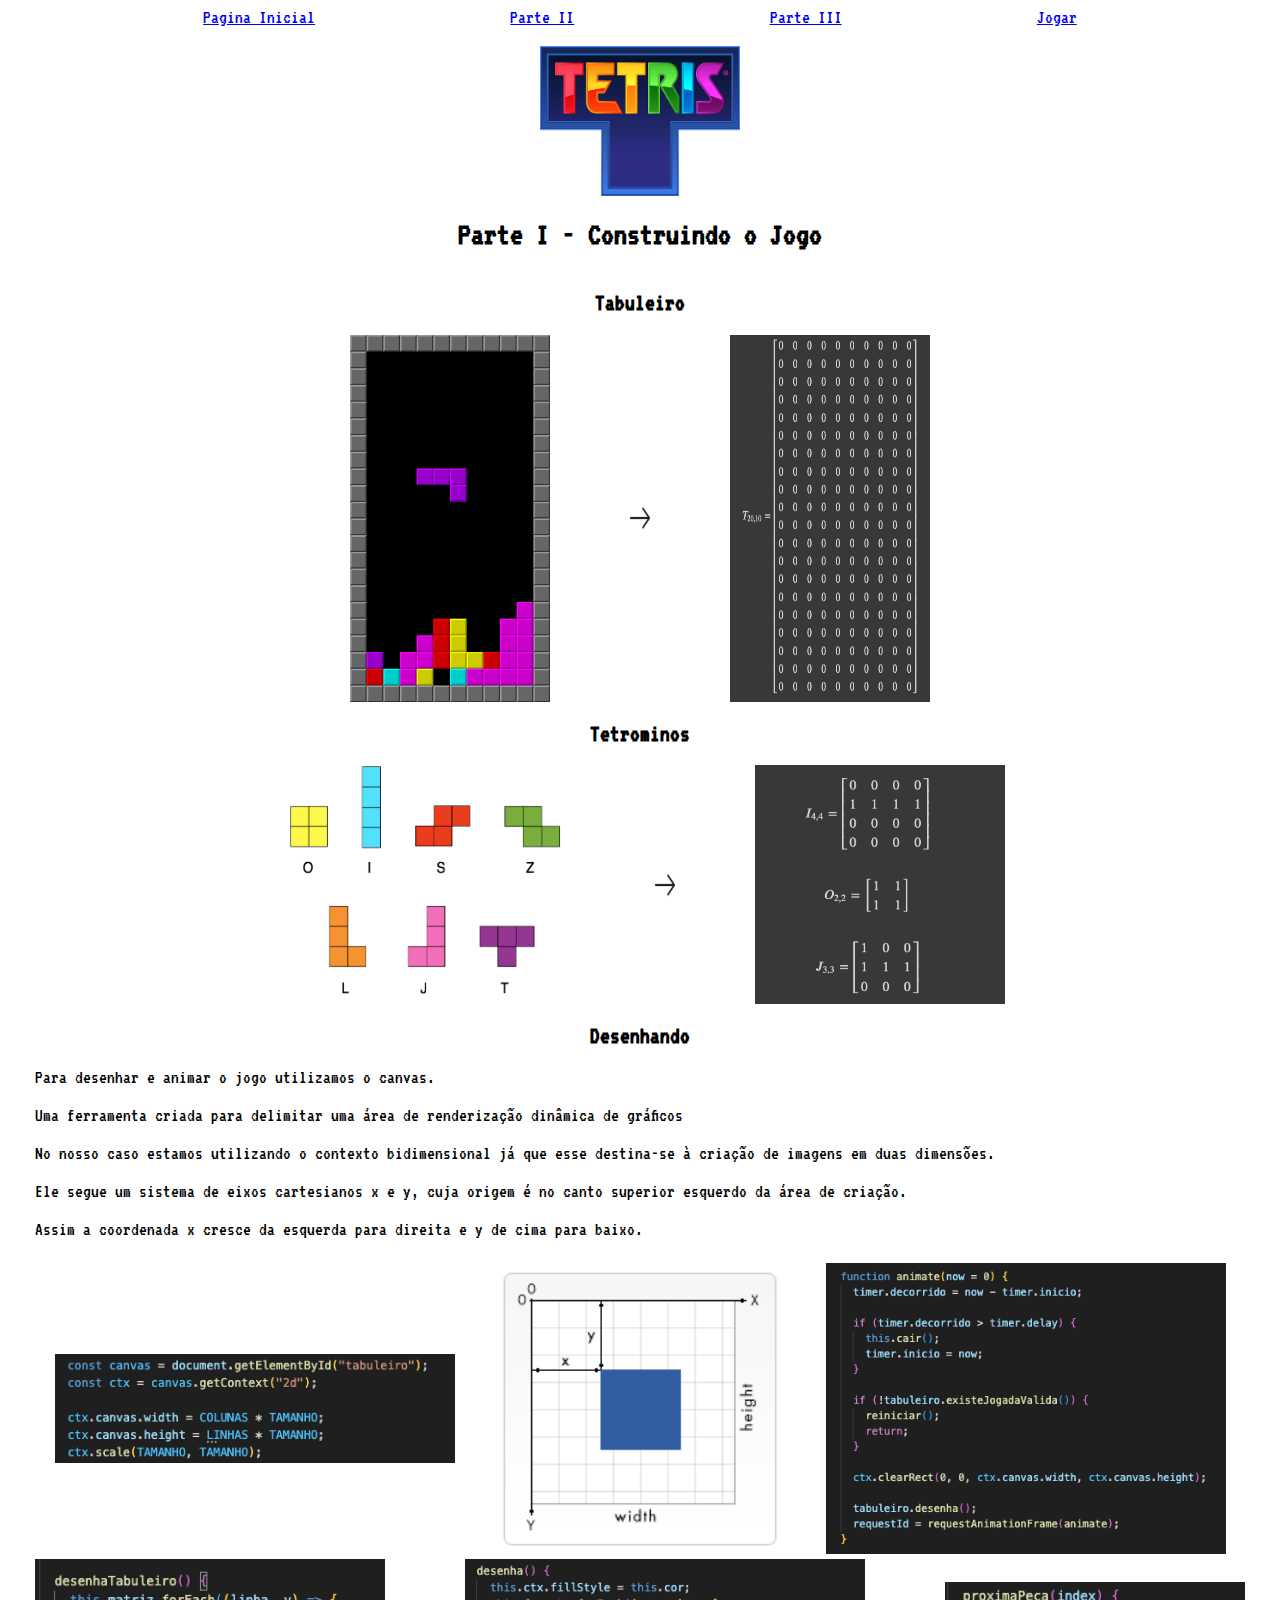
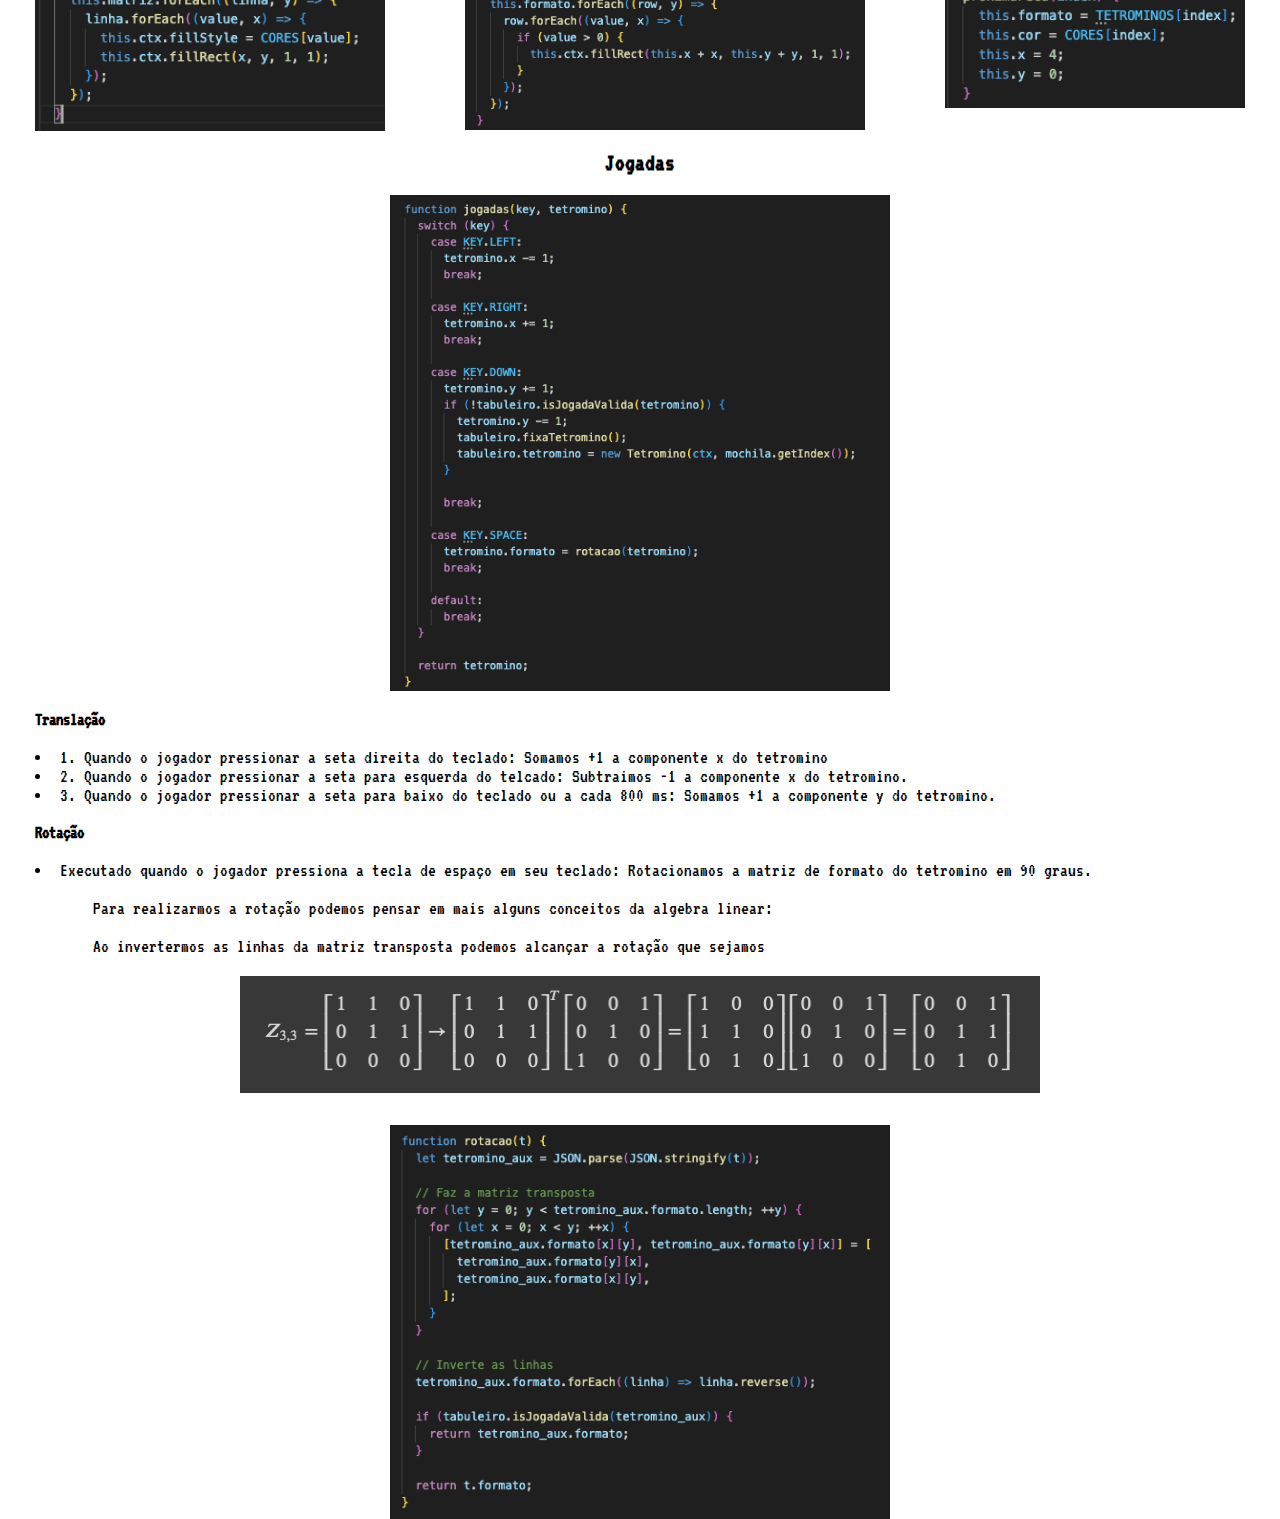
==== construindo.html @ 5bfb2db0 "Cria pagina da Parte I" ====
<html>
  <head>
    <meta charset="UTF-8" />
    <meta name="viewport" content="width=device-width, initial-scale=1.0" />
    <title>TETRIS</title>
    <link rel="stylesheet" type="text/css" href="styles.css" />
    <link rel="icon" href="assets/icone.png" />
    <link rel="preconnect" href="https://fonts.googleapis.com" />
    <link rel="preconnect" href="https://fonts.gstatic.com" crossorigin />
    <link
      href="https://fonts.googleapis.com/css2?family=VT323&display=swap"
      rel="stylesheet"
    />
  </head>
  <body>
    <nav>
      <a href="index.html">Pagina Inicial</a>
      <a href="randomizer.html">Parte II</a>
      <a href="seca.html">Parte III</a>
      <a href="jogo.html">Jogar</a>
    </nav>

    <div class="main-text">
        <div style="justify-content: center; display: flex;">
          <img src="assets/icone.png" width="200" height="150">
        </div>
        <div style="justify-content: center; display: flex;">
          <h1>Parte I - Construindo o Jogo</h1>
        </div>
        <div>
            <h2 style="justify-content: center; display: flex;">Tabuleiro</h2>
            <div style="display: flex; gap: 5em; justify-content: center;">
                <img width="200" style="display: inline-block;" src="assets/tetris_exemplo.png">
                <img width="20" height="30" style="display: inline-block; align-self: center;" src="assets/arrow.png">
                <img width="200" src="assets/tabuleiro.png">
            </div>
        </div>
        <div>
            <h2 style="justify-content: center; display: flex;">Tetrominos</h2>
            <div style="display: flex; gap: 5em; justify-content: center;">
                <img width="300" style="display: inline-block;" src="assets/tetrominos_exemplo.png">
                <img width="20" height="30" style="display: inline-block; align-self: center;" src="assets/arrow.png">
                <img width="250" src="assets/tetrominos.png">
            </div>
        </div>
        <div>
            <h2 style="justify-content: center; display: flex;">Desenhando</h2>
            <p>
                Para desenhar e animar o jogo utilizamos o canvas.
            </p>
            <p> Uma ferramenta criada para delimitar uma área de renderização dinâmica de gráficos</p>
            <p> No nosso caso estamos utilizando o contexto bidimensional já que esse destina-se à criação de imagens em duas dimensões.</p>
            <p> Ele segue um sistema de eixos cartesianos x e y, cuja origem é no canto superior esquerdo da área de criação.</p>
            <p> Assim a coordenada x cresce da esquerda para direita e y de cima para baixo.</p>
            <div style="display: flex; justify-content: space-evenly; gap: 1em;">
                <img width="400" style="display: inline-block; align-self: center;" src="assets/inicia_canvas.png">
                <img width="300" src="assets/canvas_default_grid.png" >
                <img width="400" style="display: inline-block; align-self: center;" src="assets/animate.png">
            </div>
            <div style="display: flex; gap: 5em; justify-content: center;">
                <img width="350" style="display: inline-block;" src="assets/desenha_tabuleiro.png">
                <img width="400" style="display: inline-block; align-self: center;" src="assets/desenha_tetromino.png">
                <img width="300" style="display: inline-block; align-self: center;" src="assets/tetromino_2.png">
            </div>
        </div>
        <div>
            <h2 style="justify-content: center; display: flex;">Jogadas</h2>
            <div style="display: flex; gap: 5em; justify-content: center;">
                <img width="500" style="display: inline-block;" src="assets/jogadas.png">
            </div>
            <h3>Translação</h2>
                <li>
                    1. Quando o jogador pressionar a seta direita do teclado:
                    Somamos +1 a componente x do tetromino
                </li>
                <li>
                    2. Quando o jogador pressionar a seta para esquerda do telcado:
                    Subtraimos -1 a componente x do tetromino.
                </li>
                <li>
                    3. Quando o jogador pressionar a seta para baixo do teclado ou a cada 800 ms:
                    Somamos +1 a componente y do tetromino.
                </li>
            <h3>Rotação</h2>
                <li>
                    Executado quando o jogador pressiona a tecla de espaço em seu teclado:
                    Rotacionamos a matriz de formato do tetromino em 90 graus.
                </li>
                <p style="margin-left: 3em;">
                    Para realizarmos a rotação podemos pensar em mais alguns conceitos da algebra linear:</p>
                <p style="margin-left: 3em;">Ao invertermos as linhas da matriz transposta podemos alcançar a rotação que sejamos</p>
                <div style="display: flex; gap: 5em; justify-content: center; margin-bottom: 2em;">
                    <img width="800" style="display: inline-block;" src="assets/rotacao_teoria.png">
                </div>
                <div style="display: flex; gap: 5em; justify-content: center;">
                    <img width="500" style="display: inline-block;" src="assets/rotacao.png">
                </div>
        </div>
    </div>


    <script type="text/javascript" src="constantes.js"></script>
    <script type="text/javascript" src="mochila.js"></script>
    <script type="text/javascript" src="tetromino.js"></script>
    <script type="text/javascript" src="tabuleiro.js"></script>
    <script type="text/javascript" src="logica.js"></script>
  </body>
</html>
---- styles.css ----
* {
  font-family: "VT323", monospace;
}

html {
  width: 100%;
  height: 100%;
}

nav {
  display: flex;
  justify-content: space-evenly;
  margin-bottom: 1em;
  font-size: larger;

}

p {
  font-size: larger;
}

li {
  font-size: larger;
}

.main {
  display: flex;
  justify-content: center;
  align-content: center;
  height: 90%;
}

.main-text {
  display: grid;
  justify-content: center;
  overflow-y: auto;
}

.tabuleiro {
  border: solid 2px;
}

.previa {
  border: solid 2px;
  justify-self: center;
}

.stats {
  display: grid;
  font-size: 24pt;
  justify-items: center;
}

.menu {
  display: grid;
  padding: 2em;
  color: rgb(42, 37, 113);
  justify-content: center;
}

.iniciar-jogo {
  width: fit-content;
  height: fit-content;
  background: transparent;
  border: transparent;
  justify-self: center;
}
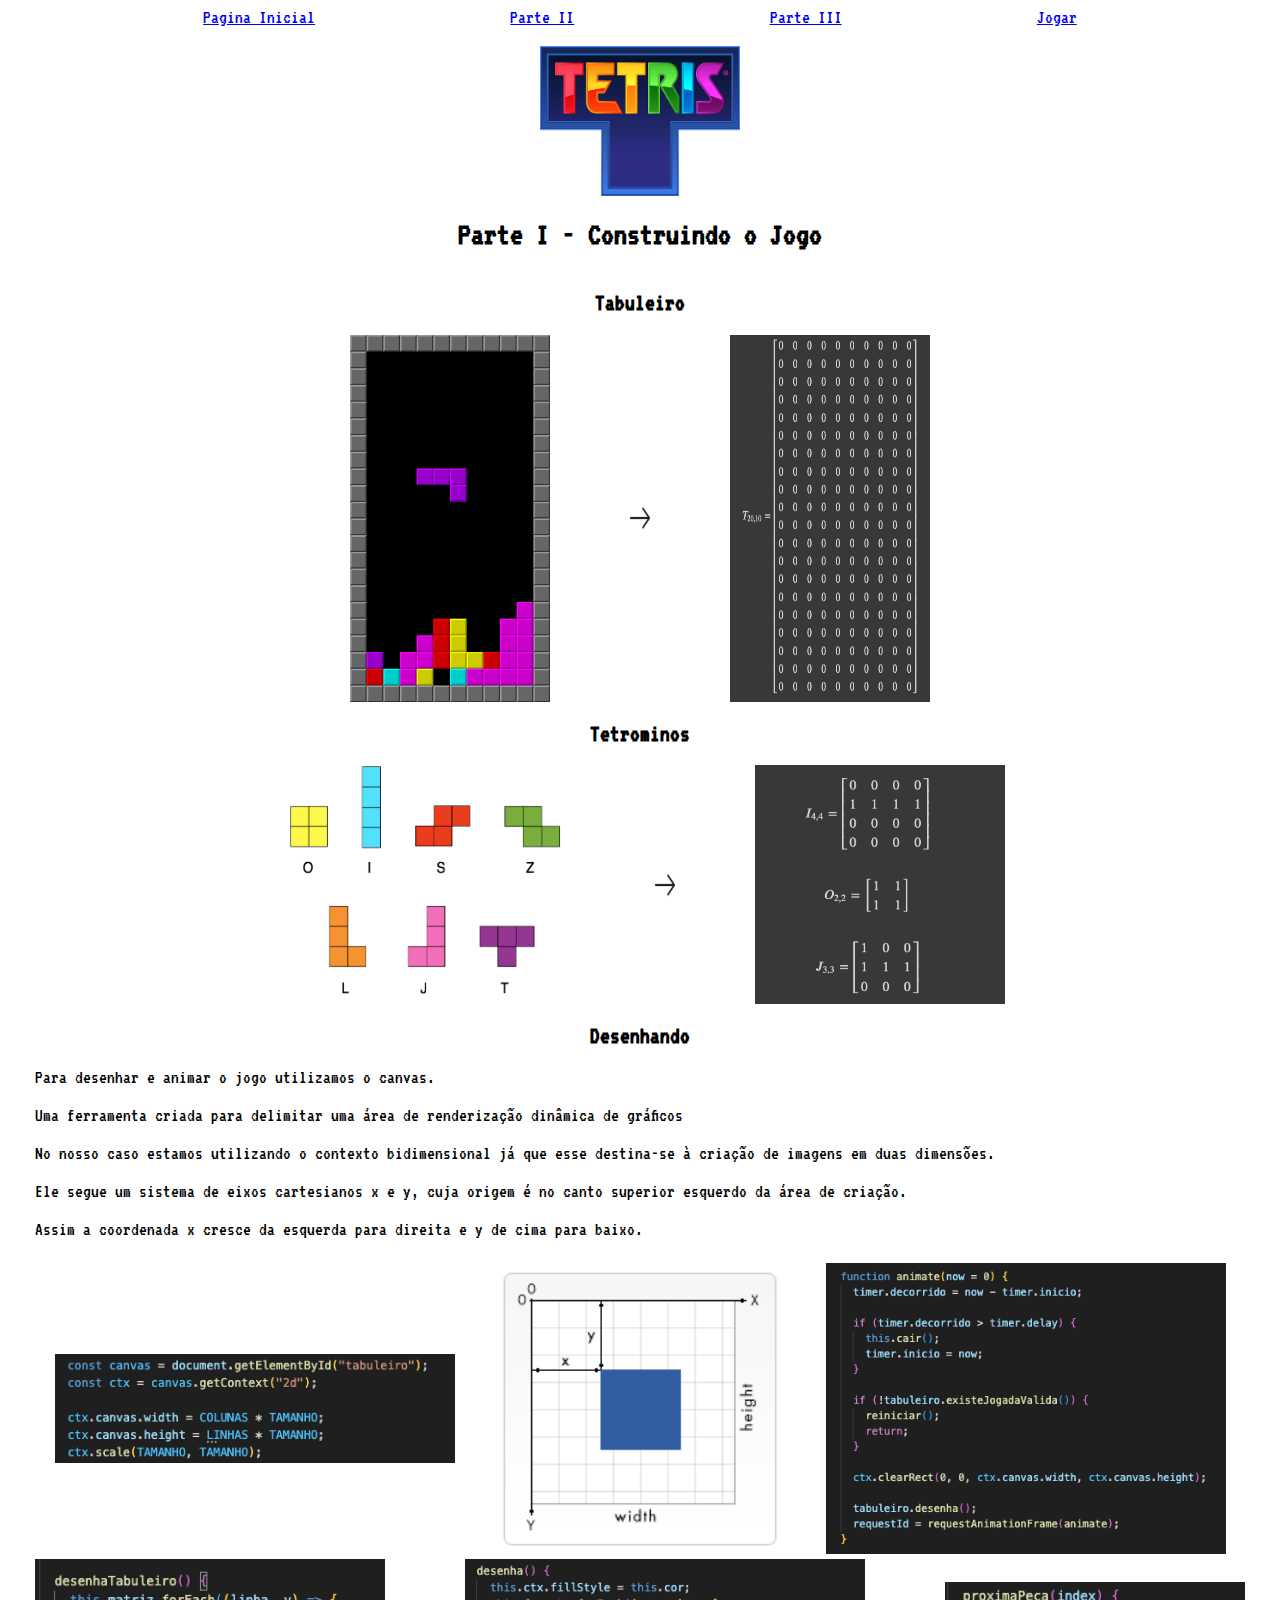
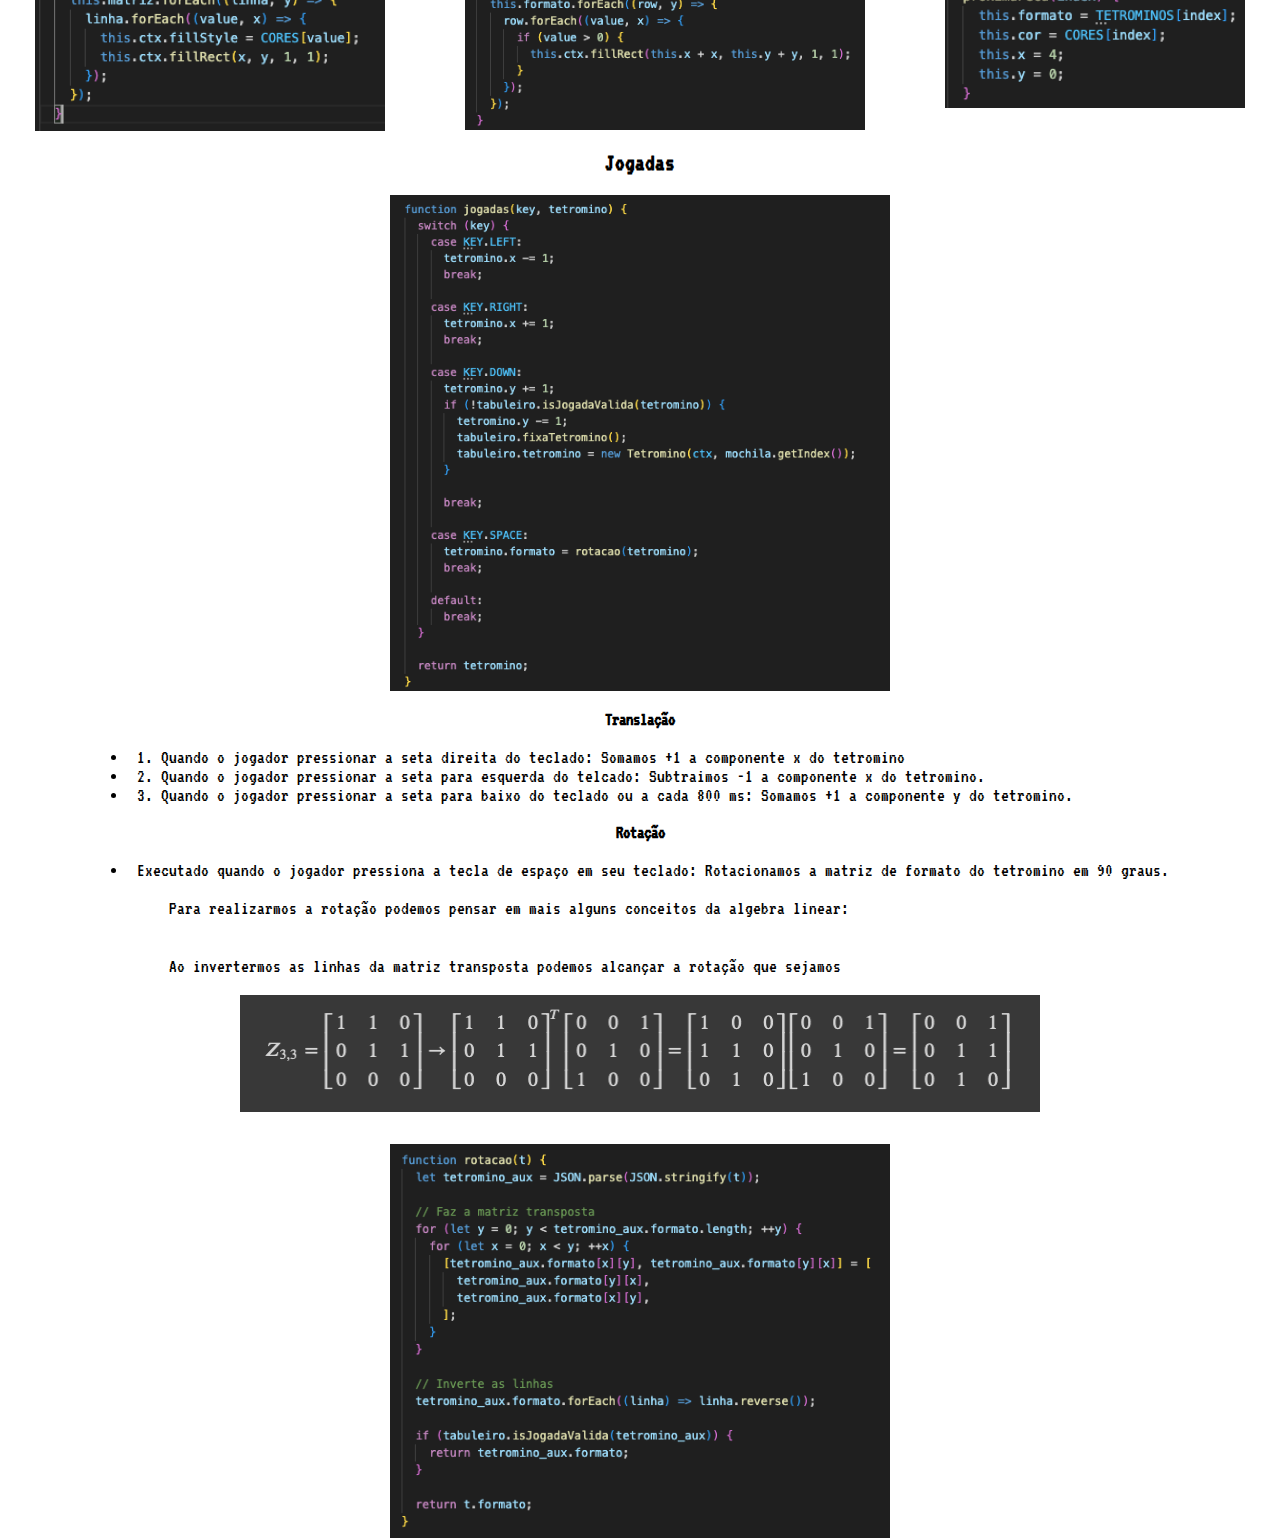
==== commit 0e898dfa: "Update construindo.html" ====
--- a/construindo.html
+++ b/construindo.html
@@ -63,12 +63,12 @@
                 <img width="300" style="display: inline-block; align-self: center;" src="assets/tetromino_2.png">
             </div>
         </div>
-        <div>
+        <div style="display: grid; justify-content: center;">
             <h2 style="justify-content: center; display: flex;">Jogadas</h2>
             <div style="display: flex; gap: 5em; justify-content: center;">
                 <img width="500" style="display: inline-block;" src="assets/jogadas.png">
             </div>
-            <h3>Translação</h2>
+            <h3 style="justify-content: center; display: flex;">Translação</h2>
                 <li>
                     1. Quando o jogador pressionar a seta direita do teclado:
                     Somamos +1 a componente x do tetromino
@@ -81,7 +81,7 @@
                     3. Quando o jogador pressionar a seta para baixo do teclado ou a cada 800 ms:
                     Somamos +1 a componente y do tetromino.
                 </li>
-            <h3>Rotação</h2>
+            <h3 style="justify-content: center; display: flex;">Rotação</h2>
                 <li>
                     Executado quando o jogador pressiona a tecla de espaço em seu teclado:
                     Rotacionamos a matriz de formato do tetromino em 90 graus.
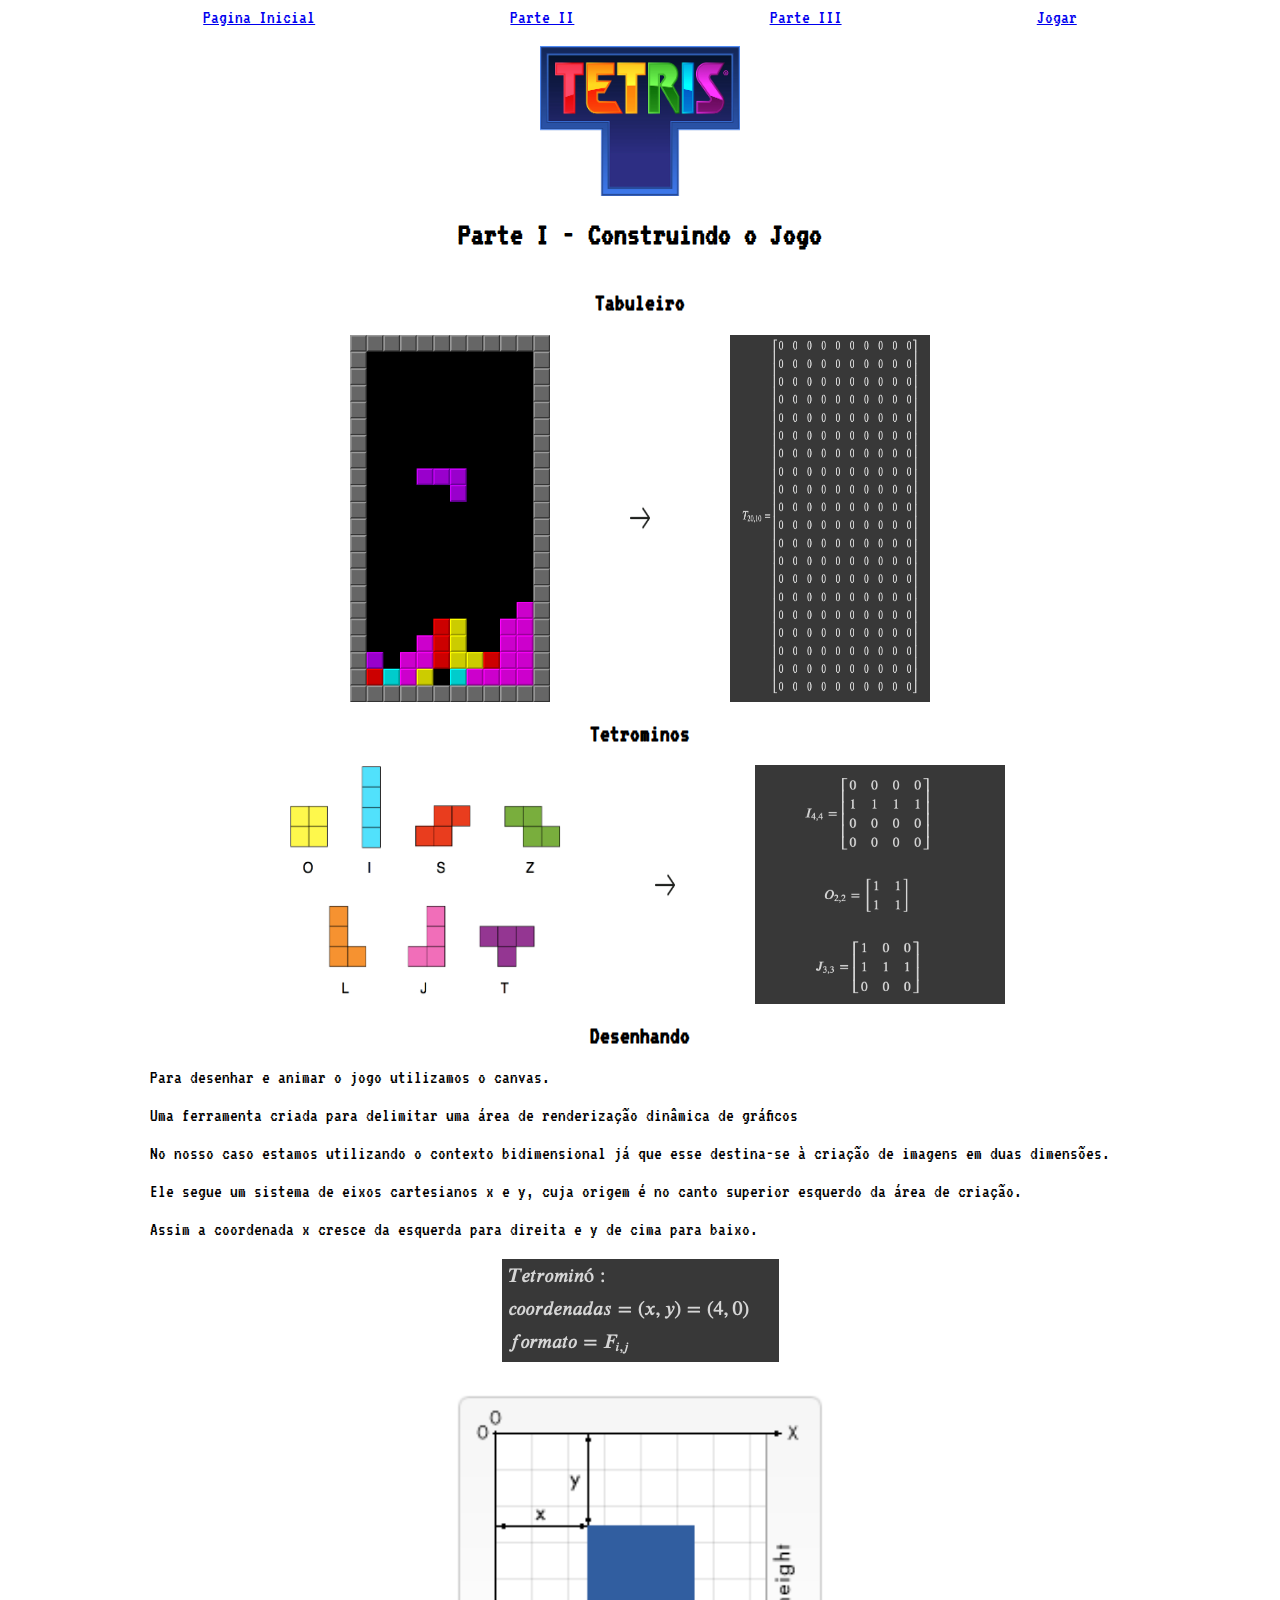
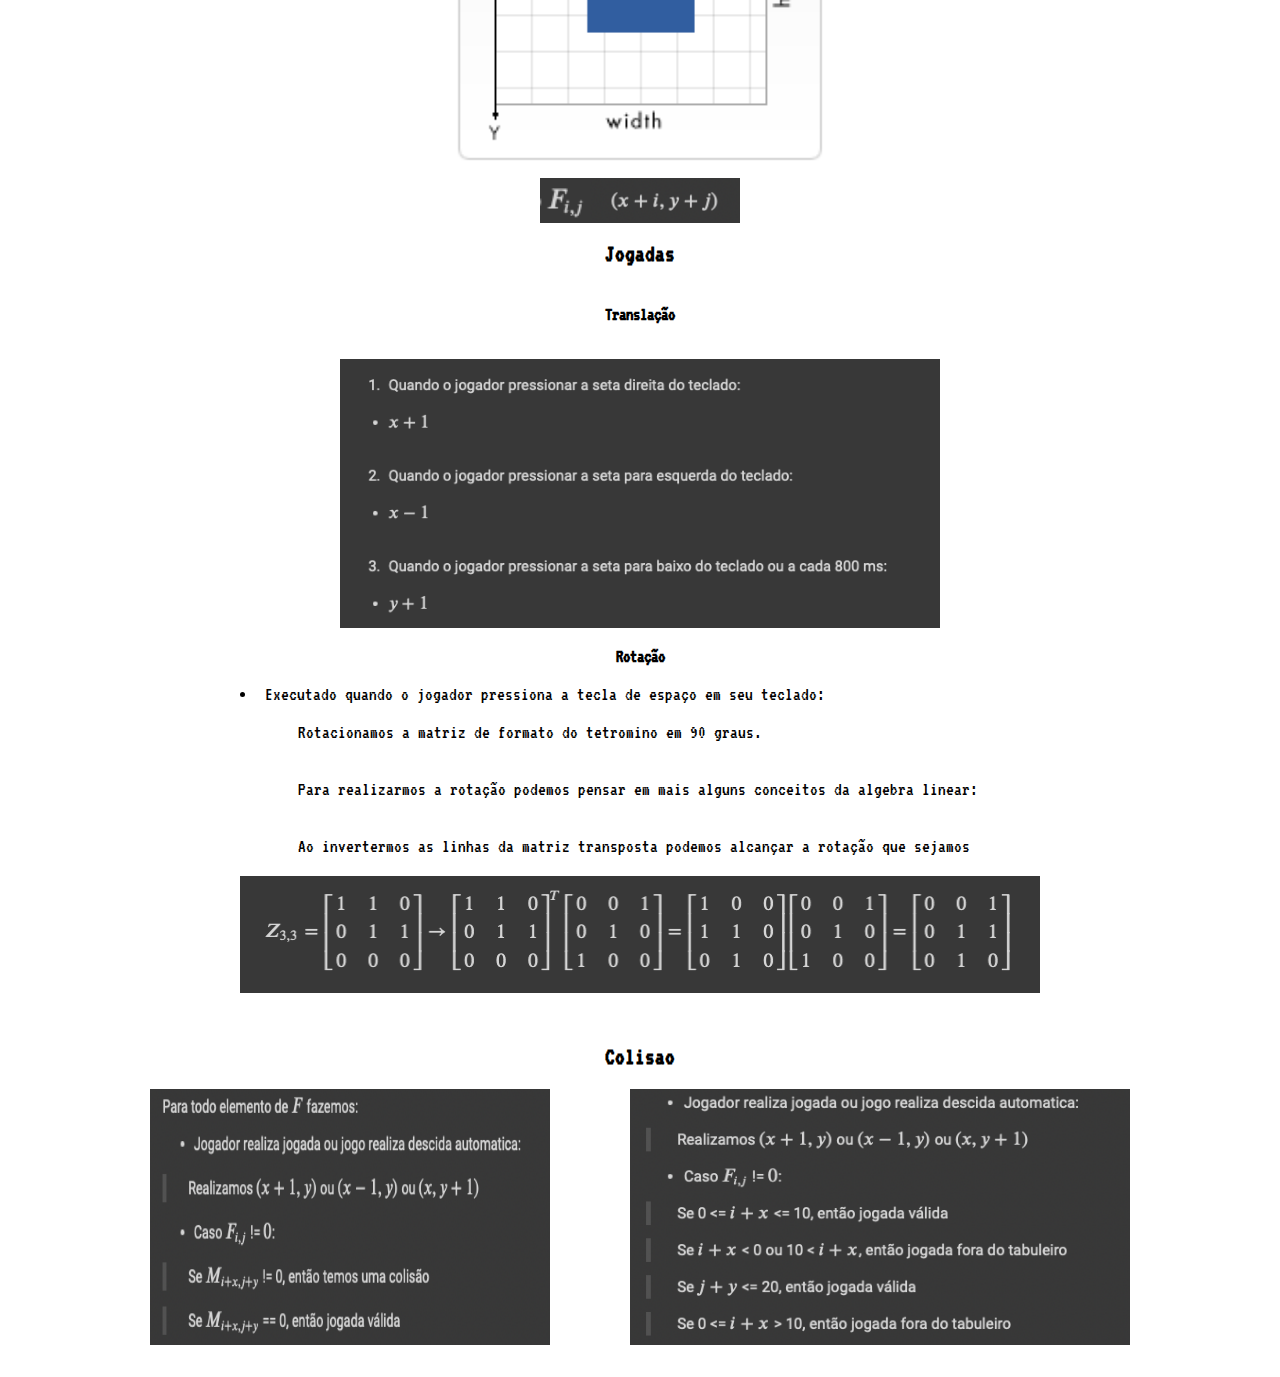
==== commit 226a1d84: "Corrige parte I" ====
--- a/construindo.html
+++ b/construindo.html
@@ -52,48 +52,42 @@
             <p> No nosso caso estamos utilizando o contexto bidimensional já que esse destina-se à criação de imagens em duas dimensões.</p>
             <p> Ele segue um sistema de eixos cartesianos x e y, cuja origem é no canto superior esquerdo da área de criação.</p>
             <p> Assim a coordenada x cresce da esquerda para direita e y de cima para baixo.</p>
+            <div style="display: flex; justify-content: space-evenly; gap: 1em; margin-bottom: 1em;">
+                <img width="277" height="103" style="display: inline-block;" src="assets/tetromino.png" >
+            </div>
             <div style="display: flex; justify-content: space-evenly; gap: 1em;">
-                <img width="400" style="display: inline-block; align-self: center;" src="assets/inicia_canvas.png">
-                <img width="300" src="assets/canvas_default_grid.png" >
-                <img width="400" style="display: inline-block; align-self: center;" src="assets/animate.png">
+                <img width="400" src="assets/canvas_default_grid.png" >
             </div>
-            <div style="display: flex; gap: 5em; justify-content: center;">
-                <img width="350" style="display: inline-block;" src="assets/desenha_tabuleiro.png">
-                <img width="400" style="display: inline-block; align-self: center;" src="assets/desenha_tetromino.png">
-                <img width="300" style="display: inline-block; align-self: center;" src="assets/tetromino_2.png">
+            <div style="display: flex; justify-content: center;">
+                <img width="50" style="display: inline-block;" src="assets/formato.png" >
+                <img width="150" src="assets/desenha.png" >
             </div>
         </div>
         <div style="display: grid; justify-content: center;">
             <h2 style="justify-content: center; display: flex;">Jogadas</h2>
-            <div style="display: flex; gap: 5em; justify-content: center;">
-                <img width="500" style="display: inline-block;" src="assets/jogadas.png">
+            <h3 style="justify-content: center; display: flex;">Translação</h3>
+            <div style="display: flex; gap: 5em; justify-content: center; margin-top: 1em;">
+                <img width="600" style="display: inline-block;" src="assets/jogadas.png">
             </div>
-            <h3 style="justify-content: center; display: flex;">Translação</h2>
-                <li>
-                    1. Quando o jogador pressionar a seta direita do teclado:
-                    Somamos +1 a componente x do tetromino
-                </li>
-                <li>
-                    2. Quando o jogador pressionar a seta para esquerda do telcado:
-                    Subtraimos -1 a componente x do tetromino.
-                </li>
-                <li>
-                    3. Quando o jogador pressionar a seta para baixo do teclado ou a cada 800 ms:
-                    Somamos +1 a componente y do tetromino.
-                </li>
-            <h3 style="justify-content: center; display: flex;">Rotação</h2>
+            <h3 style="justify-content: center; display: flex;">Rotação</h3>
                 <li>
                     Executado quando o jogador pressiona a tecla de espaço em seu teclado:
+                </li>
+                <p style="margin-left: 3em;">
                     Rotacionamos a matriz de formato do tetromino em 90 graus.
-                </li>
+                </p>
                 <p style="margin-left: 3em;">
                     Para realizarmos a rotação podemos pensar em mais alguns conceitos da algebra linear:</p>
                 <p style="margin-left: 3em;">Ao invertermos as linhas da matriz transposta podemos alcançar a rotação que sejamos</p>
                 <div style="display: flex; gap: 5em; justify-content: center; margin-bottom: 2em;">
                     <img width="800" style="display: inline-block;" src="assets/rotacao_teoria.png">
                 </div>
-                <div style="display: flex; gap: 5em; justify-content: center;">
-                    <img width="500" style="display: inline-block;" src="assets/rotacao.png">
+        </div>
+        <div style="display: grid; justify-content: center;">
+            <h2 style="justify-content: center; display: flex;">Colisao</h2>
+                <div style="display: flex; gap: 5em; justify-content: center; margin-bottom: 2em;">
+                    <img width="400" style="display: inline-block;" src="assets/colisao.png">
+                    <img width="500" style="display: inline-block;" src="assets/colisao_tabuleiro.png">
                 </div>
         </div>
     </div>
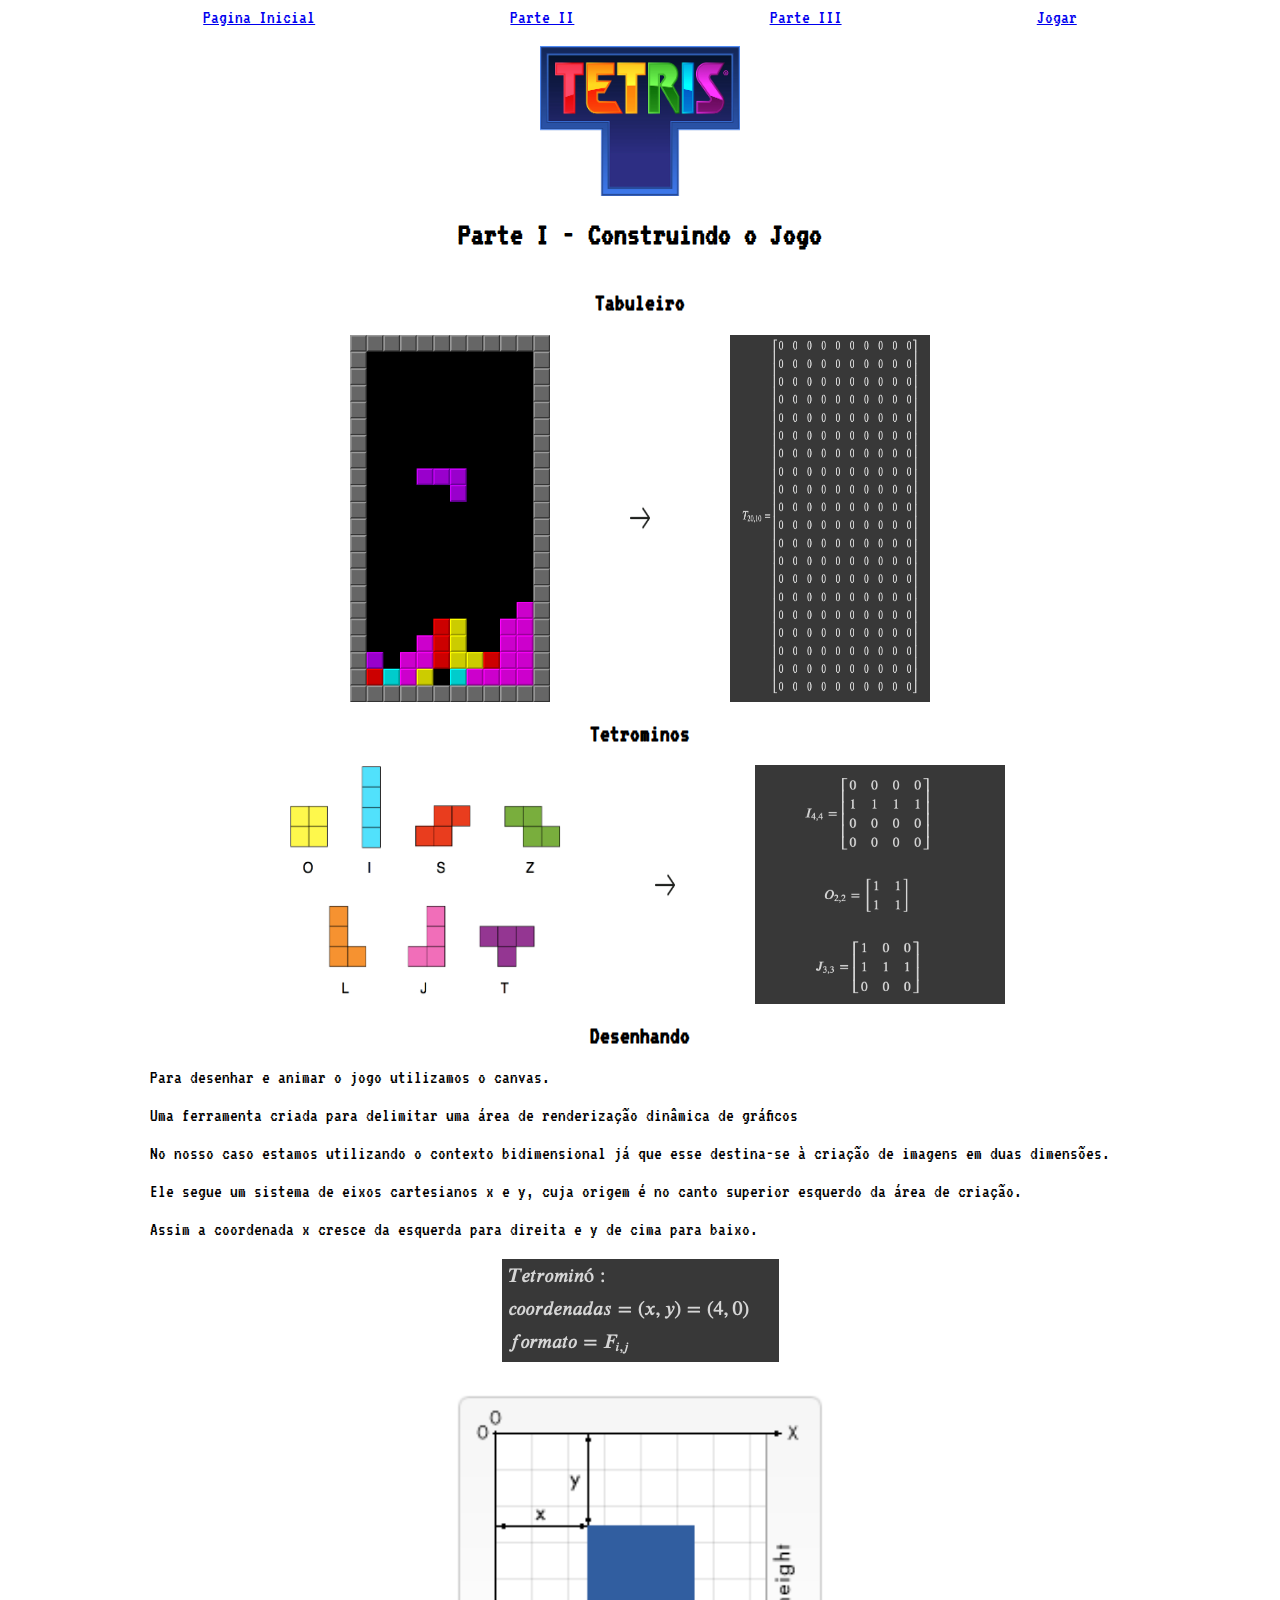
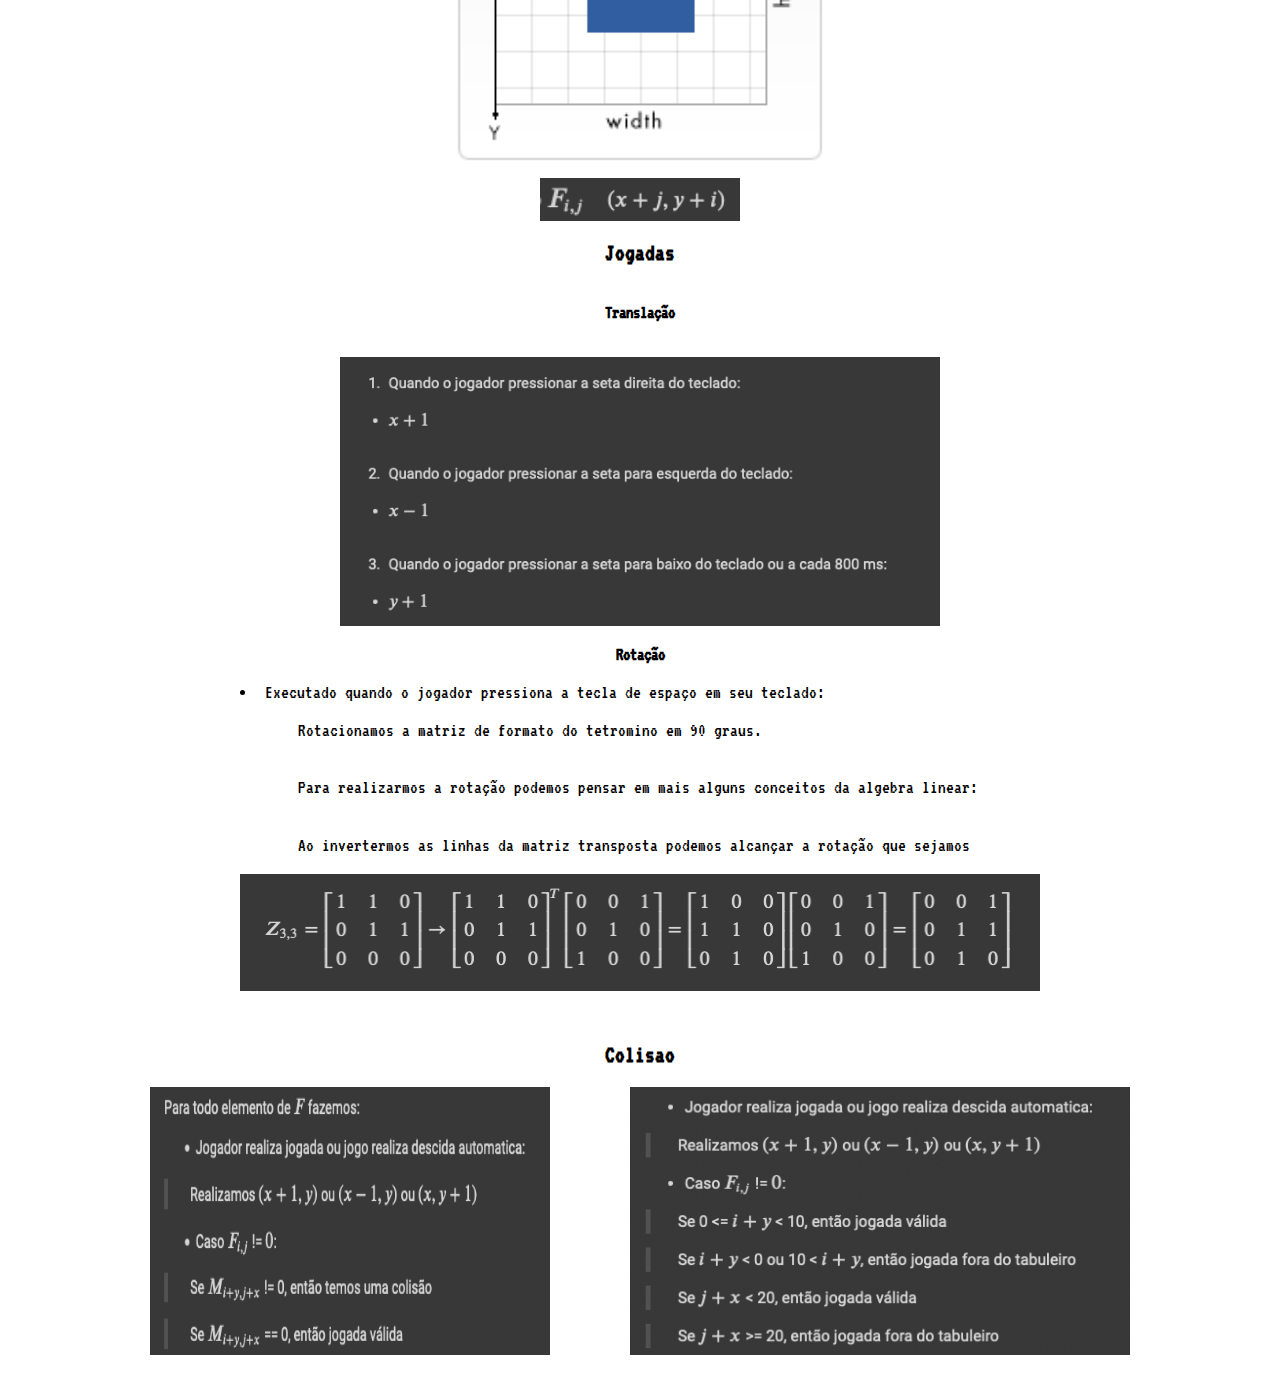
==== commit a5581ad6: "Adiciona icone do GitHub" ====
--- a/construindo.html
+++ b/construindo.html
@@ -4,7 +4,7 @@
     <meta name="viewport" content="width=device-width, initial-scale=1.0" />
     <title>TETRIS</title>
     <link rel="stylesheet" type="text/css" href="styles.css" />
-    <link rel="icon" href="assets/icone.png" />
+    <link rel="icon" href="assets/favicon.png" />
     <link rel="preconnect" href="https://fonts.googleapis.com" />
     <link rel="preconnect" href="https://fonts.gstatic.com" crossorigin />
     <link
@@ -91,12 +91,5 @@
                 </div>
         </div>
     </div>
-
-
-    <script type="text/javascript" src="constantes.js"></script>
-    <script type="text/javascript" src="mochila.js"></script>
-    <script type="text/javascript" src="tetromino.js"></script>
-    <script type="text/javascript" src="tabuleiro.js"></script>
-    <script type="text/javascript" src="logica.js"></script>
   </body>
 </html>